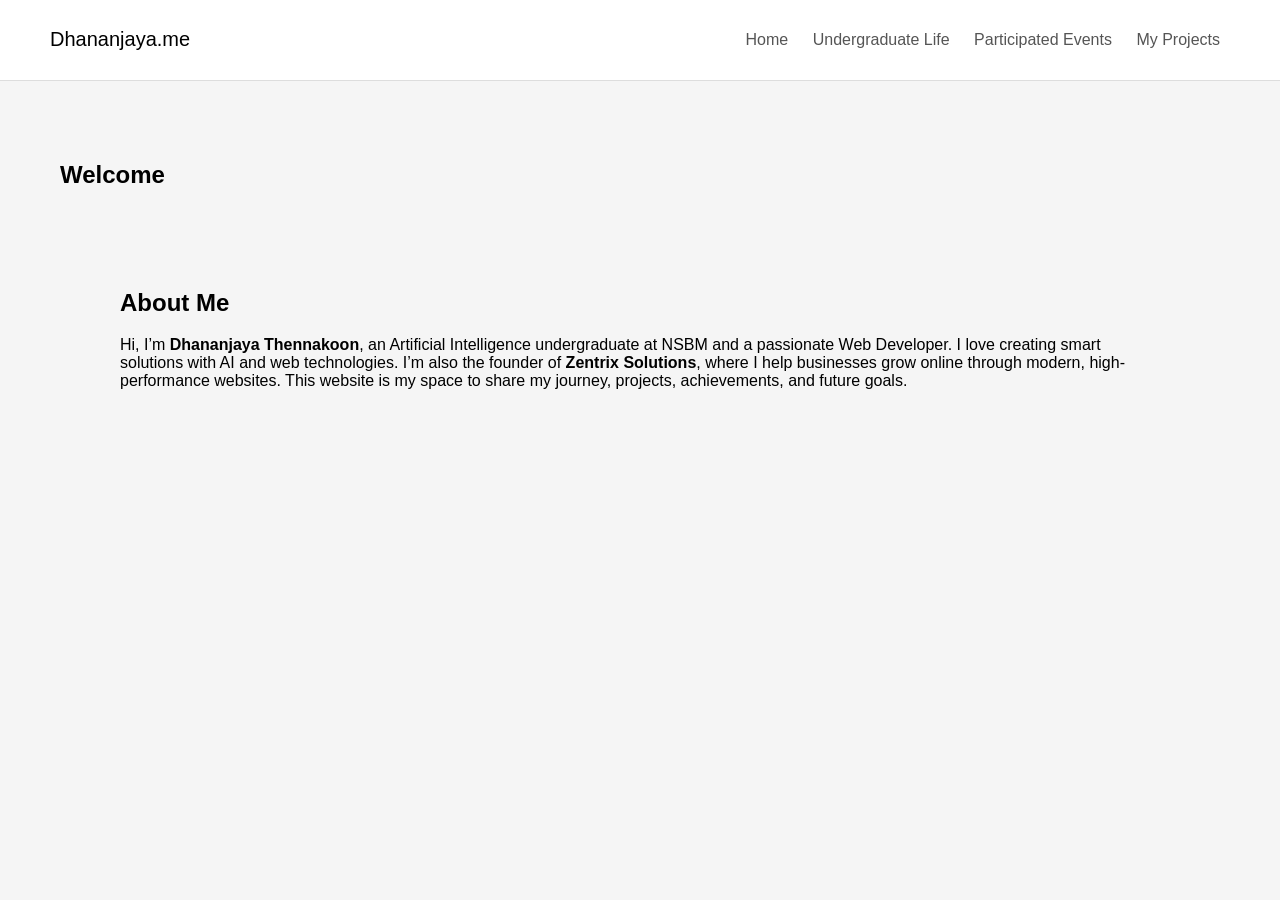
==== index.html @ 4b3732eb "Add files via upload" ====
<!DOCTYPE html>
<html lang="en">
<head>
<meta charset="UTF-8">
<title>Home | Dhananjaya.me</title>
<link rel="stylesheet" href="style.css">
</head>
<body>
    

<header>
    <h1>Dhananjaya.me</h1>
    <nav>
        <a href="index.html">Home</a>
        <a href="undergraduate.html">Undergraduate Life</a>
        <a href="events.html">Participated Events</a>
        <a href="projects.html">My Projects</a>
    </nav>
</header>

<section>
    <h2>Welcome</h2>
    <p><section>
    <h2>About Me</h2>
    <p>
        Hi, I’m <strong>Dhananjaya Thennakoon</strong>, an Artificial Intelligence undergraduate at NSBM 
        and a passionate Web Developer. I love creating smart solutions with AI and web technologies. 
        I’m also the founder of <strong>Zentrix Solutions</strong>, where I help businesses grow online 
        through modern, high-performance websites. This website is my space to share my journey, projects, 
        achievements, and future goals.

    </p>
</section></p>
</section>

</body>
</html>
---- style.css ----
body {
    margin: 0;
    font-family: Arial, sans-serif;
    background: #f5f5f5;
}

/* Header */
header {
    display: flex;
    justify-content: space-between;
    align-items: center;
    padding: 15px 50px;
    background: white;
    border-bottom: 1px solid #ddd;
}
/* About Me container */
.about-container {
    display: flex;
    justify-content: flex-end; /* pushes content to the right side */
    align-items: center;       /* vertically center on page */
    min-height: 100vh;         /* full page height */
    padding: 40px;             /* space around */
}

/* About Me box */
.about-right {
    max-width: 500px;          /* limits width for readability */
    background: white;         /* box background */
    padding: 30px;             /* inner spacing */
    box-shadow: 0 4px 10px rgba(0,0,0,0.1); /* subtle shadow */
    border-radius: 10px;       /* rounded corners */
}

/* Heading style */
.about-right h2 {
    font-size: 32px;
    margin-bottom: 20px;
    color: #333;
}

/* Paragraph style */
.about-right p {
    font-size: 18px;
    line-height: 1.6;
    color: #555;
}
/* Logo */
h1 {
    font-size: 20px;
    font-weight: normal;
}

/* Navbar */
nav a {
    margin: 0 10px;
    text-decoration: none;
    color: #555;
}

nav a:hover {
    color: #007bff;
}

/* Section */
section {
    padding: 60px;
}
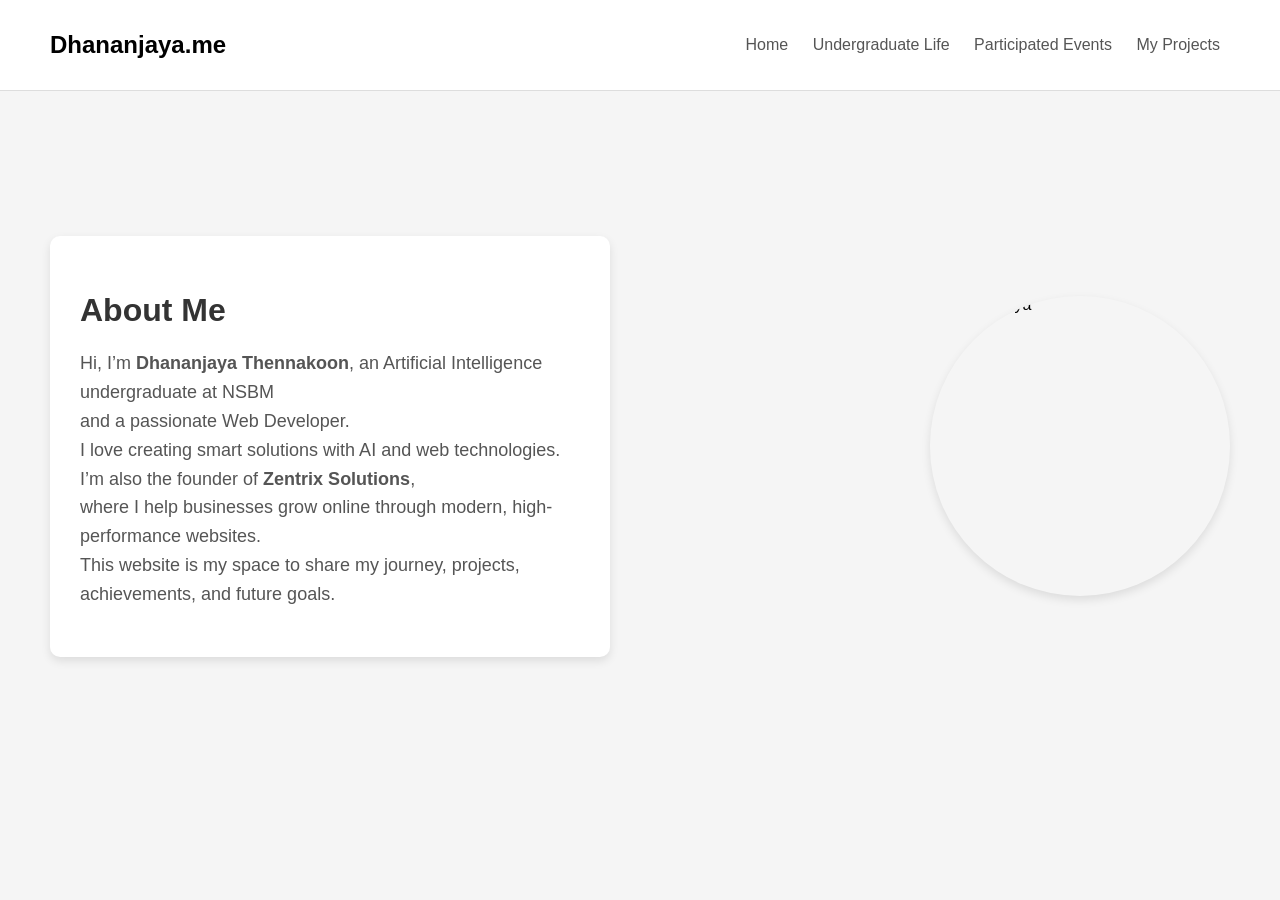
==== commit 95183535: "Update index.html" ====
--- a/index.html
+++ b/index.html
@@ -2,11 +2,104 @@
 <html lang="en">
 <head>
 <meta charset="UTF-8">
+<meta name="viewport" content="width=device-width, initial-scale=1.0">
 <title>Home | Dhananjaya.me</title>
-<link rel="stylesheet" href="style.css">
+<style>
+/* General body style */
+body {
+    margin: 0;
+    font-family: Arial, sans-serif;
+    background: #f5f5f5;
+}
+
+/* Header */
+header {
+    display: flex;
+    justify-content: space-between;
+    align-items: center;
+    padding: 15px 50px;
+    background: white;
+    border-bottom: 1px solid #ddd;
+}
+
+header h1 {
+    font-size: 24px;
+    font-weight: bold;
+}
+
+header nav a {
+    margin: 0 10px;
+    text-decoration: none;
+    color: #555;
+    font-weight: 500;
+}
+
+header nav a:hover {
+    color: #007bff;
+}
+
+/* About Me container: text left, image right */
+.about-container {
+    display: flex;
+    justify-content: space-between; /* text left, image right */
+    align-items: center;
+    min-height: 70vh;
+    padding: 40px 50px;
+    gap: 40px; /* space between text and image */
+    flex-wrap: wrap; /* responsive wrap */
+}
+
+/* About Me text box */
+.about-right {
+    flex: 1;                /* take left space */
+    max-width: 500px;
+    background: white;
+    padding: 30px;
+    box-shadow: 0 4px 10px rgba(0,0,0,0.1);
+    border-radius: 10px;
+}
+
+/* Heading */
+.about-right h2 {
+    font-size: 32px;
+    margin-bottom: 20px;
+    color: #333;
+}
+
+/* Paragraph */
+.about-right p {
+    font-size: 18px;
+    line-height: 1.6;
+    color: #555;
+}
+
+/* Image box */
+.about-image {
+    flex: 1;                 /* take right space */
+    max-width: 300px;        /* square image size */
+    aspect-ratio: 1 / 1;     /* 1:1 ratio */
+    border-radius: 50%;       /* circular image */
+    object-fit: cover;        /* crop to fit container */
+    box-shadow: 0 4px 10px rgba(0,0,0,0.1);
+}
+
+/* Responsive for mobile */
+@media (max-width: 768px) {
+    .about-container {
+        flex-direction: column; /* stack text and image */
+        padding: 20px;
+    }
+    .about-image {
+        max-width: 70%;
+        margin-top: 20px;
+    }
+    .about-right {
+        max-width: 100%;
+    }
+}
+</style>
 </head>
 <body>
-    
 
 <header>
     <h1>Dhananjaya.me</h1>
@@ -18,20 +111,20 @@
     </nav>
 </header>
 
-<section>
-    <h2>Welcome</h2>
-    <p><section>
-    <h2>About Me</h2>
-    <p>
-        Hi, I’m <strong>Dhananjaya Thennakoon</strong>, an Artificial Intelligence undergraduate at NSBM 
-        and a passionate Web Developer. I love creating smart solutions with AI and web technologies. 
-        I’m also the founder of <strong>Zentrix Solutions</strong>, where I help businesses grow online 
-        through modern, high-performance websites. This website is my space to share my journey, projects, 
-        achievements, and future goals.
-
-    </p>
-</section></p>
+<!-- About Me Section: left text, right image -->
+<section class="about-container">
+    <div class="about-right">
+        <h2>About Me</h2>
+        <p>
+            Hi, I’m <strong>Dhananjaya Thennakoon</strong>, an Artificial Intelligence undergraduate at NSBM <br>
+            and a passionate Web Developer. <br>I love creating smart solutions with AI and web technologies. 
+            I’m also the founder of <strong>Zentrix Solutions</strong>, <br>where I help businesses grow online 
+            through modern, high-performance websites.<br> This website is my space to share my journey, projects, 
+            achievements, and future goals.
+        </p>
+    </div>
+    <img src="your-image.jpg" alt="Dhananjaya" class="about-image">
 </section>
 
 </body>
-</html>+</html>
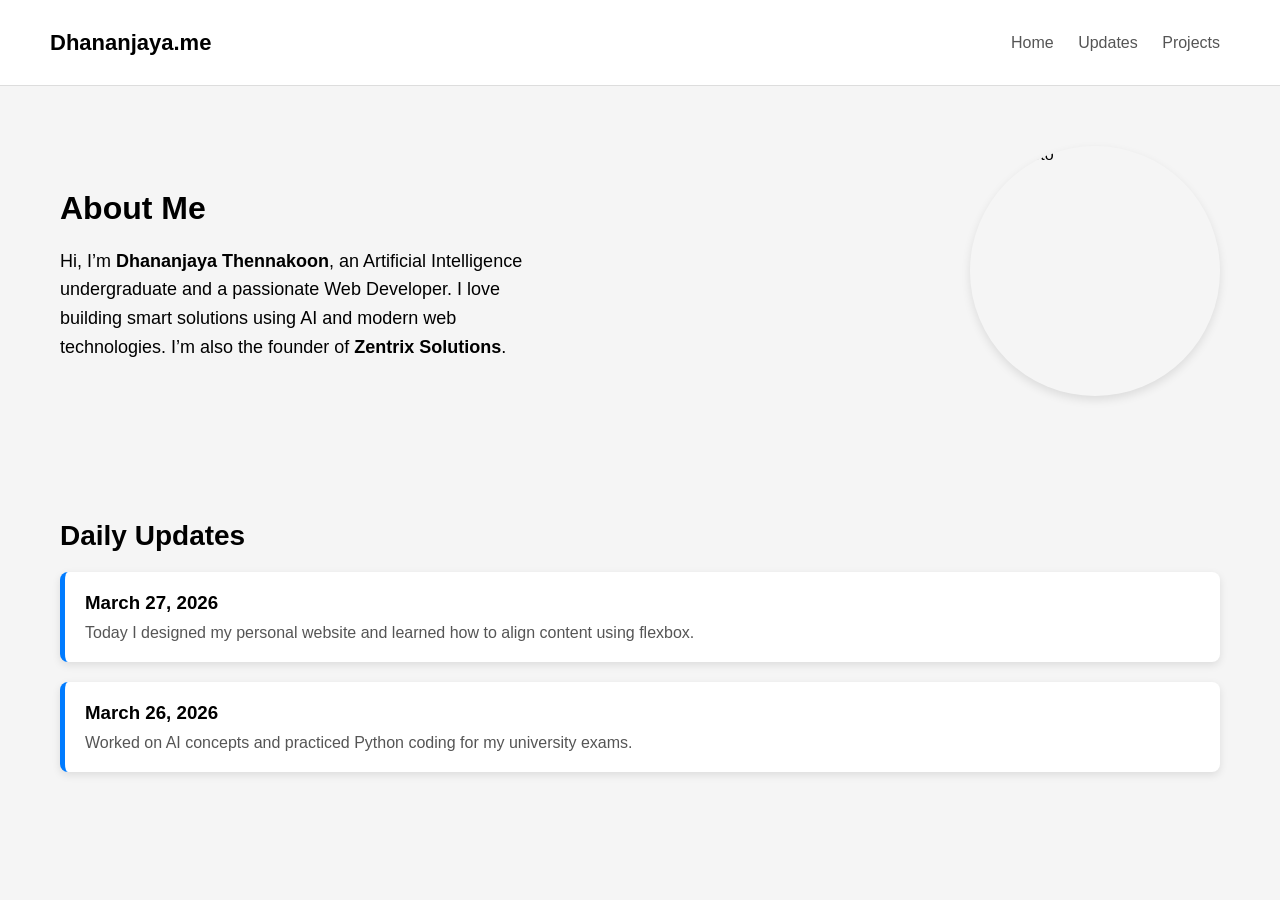
==== commit fea61731: "Update index.html" ====
--- a/index.html
+++ b/index.html
@@ -3,16 +3,18 @@
 <head>
 <meta charset="UTF-8">
 <meta name="viewport" content="width=device-width, initial-scale=1.0">
-<title>Home | Dhananjaya.me</title>
+<title>Dhananjaya | Journal</title>
+
 <style>
-/* General body style */
+
+/* ===== BODY ===== */
 body {
     margin: 0;
     font-family: Arial, sans-serif;
     background: #f5f5f5;
 }
 
-/* Header */
+/* ===== HEADER ===== */
 header {
     display: flex;
     justify-content: space-between;
@@ -23,107 +25,140 @@
 }
 
 header h1 {
-    font-size: 24px;
-    font-weight: bold;
+    font-size: 22px;
 }
 
-header nav a {
+nav a {
     margin: 0 10px;
     text-decoration: none;
     color: #555;
-    font-weight: 500;
 }
 
-header nav a:hover {
+nav a:hover {
     color: #007bff;
 }
 
-/* About Me container: text left, image right */
+/* ===== ABOUT SECTION ===== */
 .about-container {
     display: flex;
-    justify-content: space-between; /* text left, image right */
     align-items: center;
-    min-height: 70vh;
-    padding: 40px 50px;
-    gap: 40px; /* space between text and image */
-    flex-wrap: wrap; /* responsive wrap */
+    justify-content: space-between;
+    padding: 60px;
+    gap: 40px;
+    flex-wrap: wrap;
 }
 
-/* About Me text box */
-.about-right {
-    flex: 1;                /* take left space */
+.about-text {
+    flex: 1;
     max-width: 500px;
-    background: white;
-    padding: 30px;
-    box-shadow: 0 4px 10px rgba(0,0,0,0.1);
-    border-radius: 10px;
 }
 
-/* Heading */
-.about-right h2 {
+.about-text h2 {
     font-size: 32px;
     margin-bottom: 20px;
-    color: #333;
 }
 
-/* Paragraph */
-.about-right p {
+.about-text p {
     font-size: 18px;
     line-height: 1.6;
+}
+
+/* ===== IMAGE (RIGHT SIDE) ===== */
+.about-image {
+    width: 250px;
+    height: 250px;
+    object-fit: cover;
+    border-radius: 50%; /* circle */
+    box-shadow: 0 4px 10px rgba(0,0,0,0.1);
+}
+
+/* ===== DAILY UPDATES ===== */
+.updates {
+    padding: 40px 60px;
+}
+
+.updates h2 {
+    font-size: 28px;
+    margin-bottom: 20px;
+}
+
+/* ===== UPDATE CARD ===== */
+.update-card {
+    background: white;
+    padding: 20px;
+    margin-bottom: 20px;
+    border-left: 5px solid #007bff;
+    border-radius: 8px;
+    box-shadow: 0 3px 8px rgba(0,0,0,0.1);
+}
+
+.update-card h3 {
+    margin: 0 0 10px;
+}
+
+.update-card p {
+    margin: 0;
     color: #555;
 }
 
-/* Image box */
-.about-image {
-    flex: 1;                 /* take right space */
-    max-width: 300px;        /* square image size */
-    aspect-ratio: 1 / 1;     /* 1:1 ratio */
-    border-radius: 50%;       /* circular image */
-    object-fit: cover;        /* crop to fit container */
-    box-shadow: 0 4px 10px rgba(0,0,0,0.1);
+/* ===== RESPONSIVE ===== */
+@media (max-width: 768px) {
+    .about-container {
+        flex-direction: column;
+        text-align: center;
+    }
+
+    .about-image {
+        margin-top: 20px;
+    }
 }
 
-/* Responsive for mobile */
-@media (max-width: 768px) {
-    .about-container {
-        flex-direction: column; /* stack text and image */
-        padding: 20px;
-    }
-    .about-image {
-        max-width: 70%;
-        margin-top: 20px;
-    }
-    .about-right {
-        max-width: 100%;
-    }
-}
 </style>
 </head>
+
 <body>
 
+<!-- ===== HEADER ===== -->
 <header>
     <h1>Dhananjaya.me</h1>
     <nav>
-        <a href="index.html">Home</a>
-        <a href="undergraduate.html">Undergraduate Life</a>
-        <a href="events.html">Participated Events</a>
-        <a href="projects.html">My Projects</a>
+        <a href="#">Home</a>
+        <a href="#">Updates</a>
+        <a href="#">Projects</a>
     </nav>
 </header>
 
-<!-- About Me Section: left text, right image -->
+<!-- ===== ABOUT SECTION ===== -->
 <section class="about-container">
-    <div class="about-right">
+    
+    <div class="about-text">
         <h2>About Me</h2>
         <p>
-            Hi, I’m <strong>Dhananjaya Thennakoon</strong>, an Artificial Intelligence undergraduate at NSBM <br>
-            and a passionate Web Developer. <br>I love creating smart solutions with AI and web technologies. 
-            I’m also the founder of <strong>Zentrix Solutions</strong>, <br>where I help businesses grow online 
-            through modern, high-performance websites.<br> This website is my space to share my journey, projects, 
-            achievements, and future goals.
+            Hi, I’m <strong>Dhananjaya Thennakoon</strong>, an Artificial Intelligence undergraduate 
+            and a passionate Web Developer. I love building smart solutions using AI and modern 
+            web technologies. I’m also the founder of <strong>Zentrix Solutions</strong>.
         </p>
     </div>
-    <img src="your-image.jpg" alt="Dhananjaya" class="about-image">
+
+    <img src="your-image.jpg" alt="My Photo" class="about-image">
+
+</section>
+
+<!-- ===== DAILY UPDATES ===== -->
+<section class="updates">
+
+    <h2>Daily Updates</h2>
+
+    <div class="update-card">
+        <h3>March 27, 2026</h3>
+        <p>Today I designed my personal website and learned how to align content using flexbox.</p>
+    </div>
+
+    <div class="update-card">
+        <h3>March 26, 2026</h3>
+        <p>Worked on AI concepts and practiced Python coding for my university exams.</p>
+    </div>
+
 </section>
 
 </body>
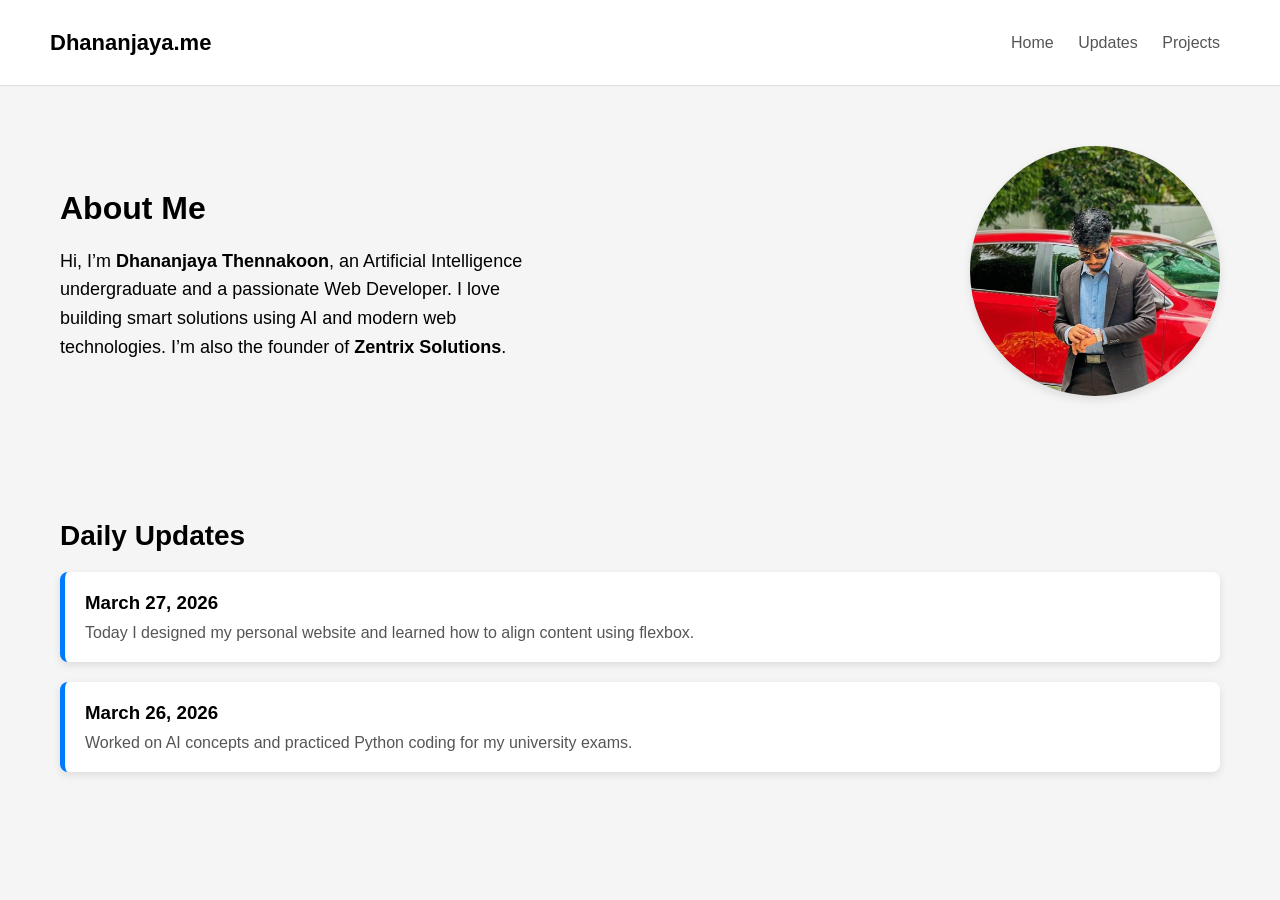
==== commit eac85f5f: "Fix HTML encoding issues in index.html" ====
--- a/index.html
+++ b/index.html
@@ -140,7 +140,7 @@
         </p>
     </div>
 
-    <img src="your-image.jpg" alt="My Photo" class="about-image">
+    <img src="WhatsApp Image 2026-03-05 at 9.05.12 PM (1).jpeg" alt="My Photo" class="about-image">
 
 </section>
 
